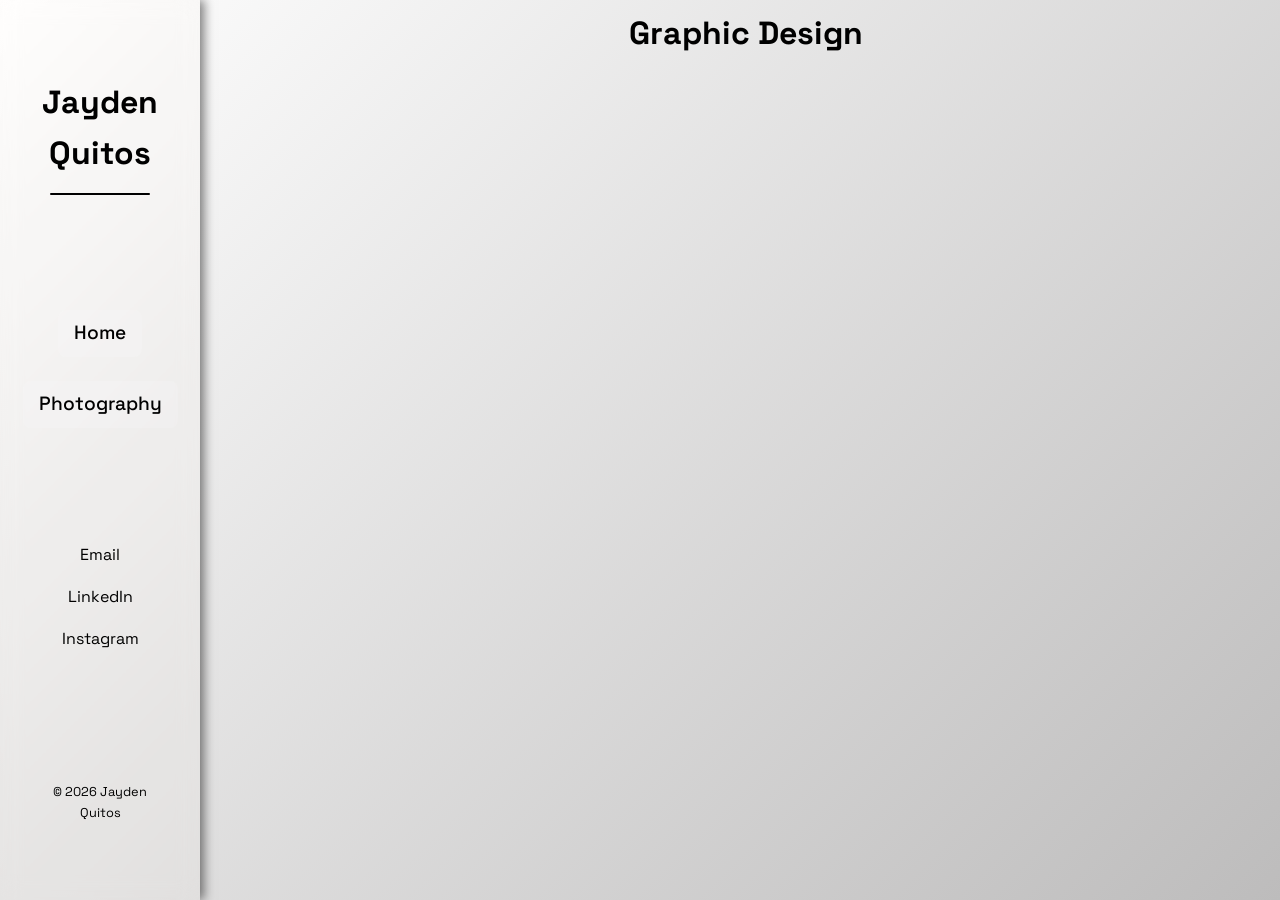
==== graphic-design.html @ de0f4e0f "Add files via upload" ====
<!DOCTYPE html>
<html lang="en">
<head>
    <meta charset="UTF-8">
    <meta name="viewport" content="width=device-width, initial-scale=1.0">
    <title>JQ | Graphic Design</title>
    <link rel="stylesheet" href="styles.css">
    <link rel="preconnect" href="https://fonts.googleapis.com">
    <link rel="preconnect" href="https://fonts.gstatic.com" crossorigin>
    <link href="https://fonts.googleapis.com/css2?family=Space+Grotesk:wght@400;500;600;700&display=swap" rel="stylesheet">
</head>
<body>
    <header>
        <div class="header-content">
            <div class="header-name">
                <h1>Jayden Quitos</h1>
            </div>
            <nav class="header-nav">
                <a href="index.html" class="nav-link">Home</a>
                <a href="photography.html" class="nav-link">Photography</a>
            </nav>
            <div class="header-connections">
                <div class="connection-item">
                    <a href="mailto:jayden.quitos@outlook.com" class="connection-link" target="_blank">Email</a>
                </div>
                <div class="connection-item">
                    <a href="https://linkedin.com/in/jayden-quitos/" class="connection-link" target="_blank">LinkedIn</a>
                </div>
                <div class="connection-item">
                    <a href="https://www.instagram.com/jaydenquitos/" class="connection-link" target="_blank">Instagram</a>
                </div>
            </div>
            <div class="copyright">
                <p>&copy; 2026 Jayden Quitos</p>
            </div>
        </div>
    </header>

    <main>
        <div class="graphic-design-gallery">
            <h1 class="gallery-title">Graphic Design</h1>
            <div class="graphic-design-grid">
                <!-- Images will be automatically loaded by image-loader.js -->
            </div>
        </div>
    </main>

    <script src="image-loader.js"></script>
</body>
</html>
---- styles.css ----
* {
    margin: 0;
    padding: 0;
    box-sizing: border-box;
}

body {
    font-family: 'Space Grotesk', sans-serif;
    line-height: 1.6;
    color: #000;
    background-image: linear-gradient(135deg, #ffffff, #bdbcbc);
    background-size: cover;
    background-position: center;
    background-repeat: no-repeat;
    background-attachment: fixed;
}

header {
    position: fixed;
    left: 0;
    top: 0;
    width: 200px;
    height: 100vh;
    z-index: 1000;
    background: rgba(247, 241, 234, 0.1);
    color: #000000;
    backdrop-filter: blur(10px);
    box-shadow: 4px 0 10px rgba(0, 0, 0, 0.5);
    display: flex;
    align-items: center;
    justify-content: center;
}

.header-content {
    display: flex;
    flex-direction: column;
    align-items: center;
    justify-content: space-between;
    height: 90vh;
    width: 100%;
    padding: 2rem;
}

.header-name {
    text-align: center;
}

.header-name h1 {
    font-size: 2rem;
    margin-bottom: 0;
    font-weight: 700;
    position: relative;
    padding-bottom: 1rem;
}

.header-name h1::after {
    content: '';
    position: absolute;
    bottom: 0;
    left: 50%;
    transform: translateX(-50%);
    width: 100px;
    height: 2px;
    background: #000000;
    border-radius: 1px;
}

.header-nav {
    display: flex;
    flex-direction: column;
    gap: 1.5rem;
    align-items: center;
}

.nav-link {
    color: #000000;
    text-decoration: none;
    font-size: 1.2rem;
    font-weight: 500;
    transition: transform 0.3s ease, color 0.3s ease, box-shadow 0.3s ease;
    padding: 0.5rem 1rem;
    border-radius: 8px;
    background: rgba(255, 255, 255, 0.1);
    text-align: center;
}

.nav-link:hover {
    color: #000000;
    background: rgba(255, 255, 255, 0.2);
    transform: scale(1.05);
    box-shadow: 0 8px 20px rgba(0, 0, 0, 0.4);
}

.header-connections {
    display: flex;
    flex-direction: column;
    gap: 1rem;
    align-items: center;
}

.connection-item {
    text-align: center;
}

.connection-link {
    color: #000000;
    text-decoration: none;
    font-size: 1rem;
    font-weight: 400;
    transition: color 0.3s ease;
}

.connection-link:hover {
    color: #000000;
}

.copyright {
    text-align: center;
    margin-top: 1rem;
}

.copyright p {
    color: #000000;
    font-size: 0.8rem;
    font-weight: 400;
    margin: 0;
}

/* ========================================
   MAIN CONTENT LAYOUT
   ======================================== */
main {
    padding: 0.5rem 0.5rem 0.5rem 220px; 
    min-height: 100vh;
    display: flex;
    flex-direction: column;
    align-items: center; /* UPDATED: Center grids and text in remaining space */
    justify-content: flex-start;
}

/* ========================================
   INDEX PAGE HIGHLIGHTS GRID
   ======================================== */
.portfolio-container {
    display: flex;
    flex-direction: column;
    gap: 0.5rem;
    width: fit-content;
    max-width: calc(100vw - 220px - 4rem);
    margin: 0 auto;
    align-items: center;
}

.portfolio-category {
    display: flex;
    flex-direction: column;
    align-items: center;
    gap: 1rem;
    width: 100%;
}

.portfolio-grid {
    display: grid;
    /* Setting a fixed width for columns ensures the math is perfect */
    grid-template-columns: repeat(4, 250px); 
    gap: 1rem;
    width: 100%;
    justify-content: center; 
    justify-items: center;
}

.section-title {
    color: #000000;
    font-size: 1.2rem;
    font-weight: 600;
    text-align: center;
    margin-top: 0.5rem;
    margin-bottom: 0.5rem; 
}

/* ========================================
   GRID SYSTEMS
   ======================================== */
.photos-grid, .graphic-design-grid, .photography-grid {
    display: grid;
    gap: 1rem;
    justify-content: center;
    justify-items: center;
    width: 100%;
    max-width: calc(100vw - 220px - 4rem);
    margin: 0 auto;
    text-align: center;
}

.photos-grid, .graphic-design-grid {
    grid-template-columns: repeat(5, 220px);
    gap: 1rem;
}

.photography-grid {
    grid-template-columns: repeat(5, 220px);
    gap: 1rem;
}

/* ========================================
   PHOTO ITEMS
   ======================================== */
.highlight-square, .photo-item, .graphic-design-item {
    width: 220px;
    aspect-ratio: 4 / 5;
    border-radius: 12px;
    overflow: hidden;
    cursor: pointer;
    transition: transform 0.3s ease, box-shadow 0.3s ease;
    box-shadow: 0 4px 6px rgba(0, 0, 0, 0.3);
}

.highlight-square {
    height: 300px;
}

.highlight-square:hover, .photo-item:hover, .graphic-design-item:hover {
    transform: scale(1.05);
    box-shadow: 0 8px 20px rgba(0, 0, 0, 0.4);
}

.highlight-square img, .photo-item img, .graphic-design-item img {
    width: 100%;
    height: 100%;
    object-fit: cover;
    image-rendering: auto;
    backface-visibility: hidden;
    transform: translateZ(0);
}

/* ========================================
   GALLERY CONTAINERS
   ======================================== */
.photography-gallery, .graphic-design-gallery {
    display: flex;
    flex-direction: column;
    align-items: center; /* UPDATED: Centers Title and Grid block */
    gap: 1rem;
    width: 100%;
    max-width: calc(100vw - 220px - 4rem);
    margin: 0 auto;
}

.gallery-title {
    font-size: 2rem;
    font-weight: 700;
    color: #000000;
    text-align: center;
    margin: 0;
}

/* ========================================
   MOBILE RESPONSIVE
   ======================================== */
@media (max-width: 768px) {
    header {
        width: 150px;
    }
    
    .header-name h1 {
        font-size: 1.4rem;
    }
    
    .nav-link {
        font-size: 1.1rem;
        padding: 0.4rem 0.8rem;
    }
    
    .connection-link {
        font-size: 1rem;
    }
    
    main {
        padding: 2rem 1rem 2rem 170px;
        display: flex;
        flex-direction: column;
        align-items: center; /* UPDATED: Mobile center */
        justify-content: flex-start;
    }
    
    .photos-grid, .graphic-design-grid, .photography-grid {
        grid-template-columns: repeat(2, auto);
        gap: 0.8rem;
    }
    
    .highlight-square {
        width: 120px;
        height: 120px;
    }
    
    .section-title {
        font-size: 1.2rem;
    }
}
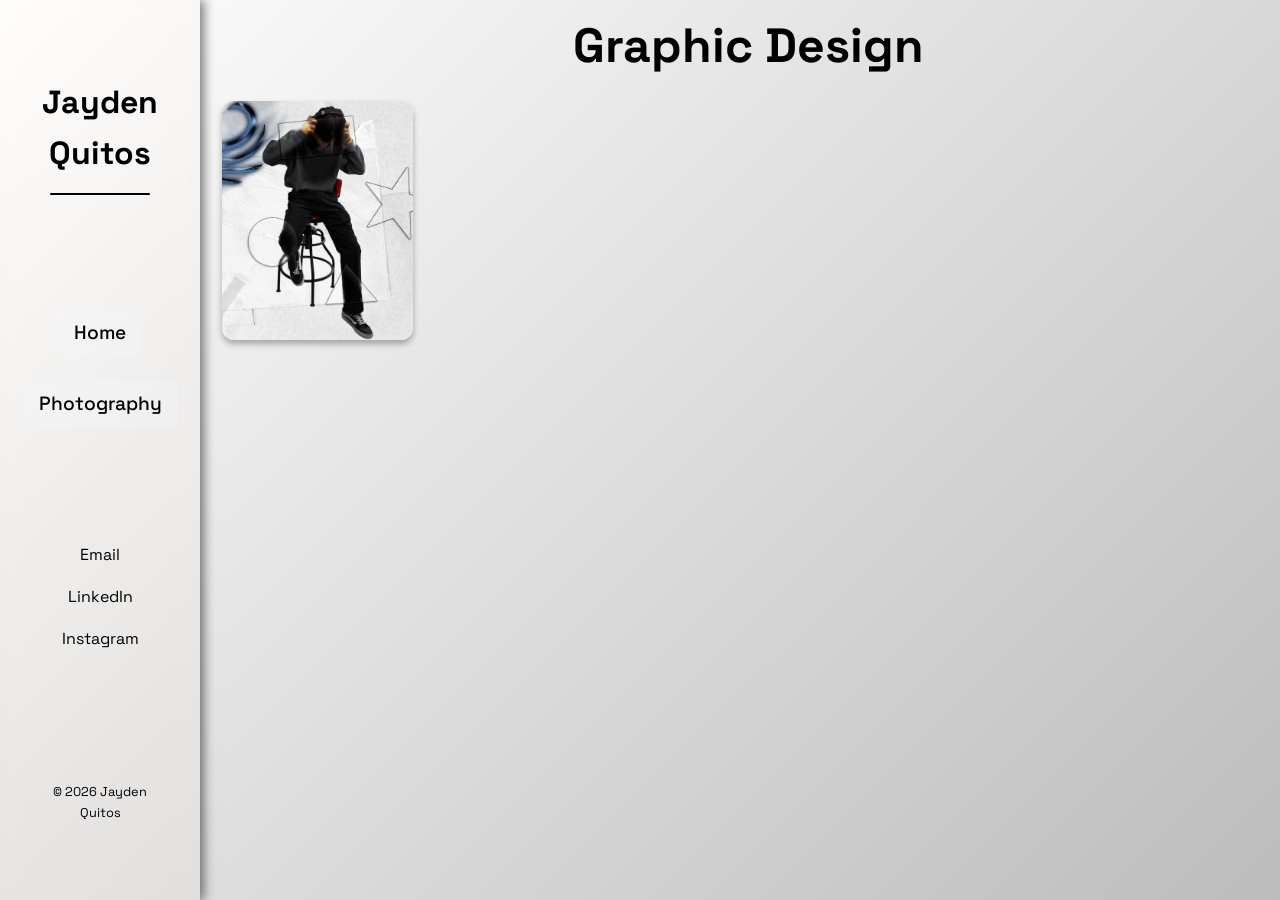
==== commit 2d56637f: "Updated Website Possible Final Version?" ====
--- a/graphic-design.html
+++ b/graphic-design.html
@@ -45,6 +45,14 @@
         </div>
     </main>
 
+    <!-- Photo Modal -->
+    <div id="photoModal" class="photo-modal">
+        <div class="modal-content">
+            <span class="close-modal">&times;</span>
+            <img id="modalImage" src="" alt="">
+        </div>
+    </div>
+
     <script src="image-loader.js"></script>
 </body>
 </html>
--- a/styles.css
+++ b/styles.css
@@ -130,7 +130,7 @@
    MAIN CONTENT LAYOUT
    ======================================== */
 main {
-    padding: 0.5rem 0.5rem 0.5rem 220px; 
+    padding: 0.5rem 0.25rem 0.5rem 220px; 
     min-height: 100vh;
     display: flex;
     flex-direction: column;
@@ -145,8 +145,8 @@
     display: flex;
     flex-direction: column;
     gap: 0.5rem;
-    width: fit-content;
-    max-width: calc(100vw - 220px - 4rem);
+    width: 100%;
+    max-width: calc(100vw - 220px - 0.5rem);
     margin: 0 auto;
     align-items: center;
 }
@@ -161,17 +161,18 @@
 
 .portfolio-grid {
     display: grid;
-    /* Setting a fixed width for columns ensures the math is perfect */
-    grid-template-columns: repeat(4, 250px); 
-    gap: 1rem;
-    width: 100%;
+    grid-template-columns: repeat(auto-fit, minmax(min(220px, 15vw), 1fr));
+    gap: clamp(0.5rem, 2vw, 1.5rem);
+    width: 100%;
+    max-width: calc(100vw - 220px - 0.5rem);
+    margin: 0 auto;
     justify-content: center; 
     justify-items: center;
 }
 
 .section-title {
     color: #000000;
-    font-size: 1.2rem;
+    font-size: clamp(1.2rem, 3vw, 2rem);
     font-weight: 600;
     text-align: center;
     margin-top: 0.5rem;
@@ -183,30 +184,29 @@
    ======================================== */
 .photos-grid, .graphic-design-grid, .photography-grid {
     display: grid;
-    gap: 1rem;
+    gap: clamp(0.5rem, 2vw, 1.5rem);
     justify-content: center;
     justify-items: center;
     width: 100%;
-    max-width: calc(100vw - 220px - 4rem);
+    max-width: calc(100vw - 220px - 0.5rem);
     margin: 0 auto;
     text-align: center;
 }
 
 .photos-grid, .graphic-design-grid {
-    grid-template-columns: repeat(5, 220px);
-    gap: 1rem;
+    grid-template-columns: repeat(5, 1fr);
 }
 
 .photography-grid {
-    grid-template-columns: repeat(5, 220px);
-    gap: 1rem;
+    grid-template-columns: repeat(5, 1fr);
 }
 
 /* ========================================
    PHOTO ITEMS
    ======================================== */
 .highlight-square, .photo-item, .graphic-design-item {
-    width: 220px;
+    width: 100%;
+    max-width: min(300px, 22vw);
     aspect-ratio: 4 / 5;
     border-radius: 12px;
     overflow: hidden;
@@ -216,7 +216,7 @@
 }
 
 .highlight-square {
-    height: 300px;
+    aspect-ratio: 4 / 5;
 }
 
 .highlight-square:hover, .photo-item:hover, .graphic-design-item:hover {
@@ -228,9 +228,14 @@
     width: 100%;
     height: 100%;
     object-fit: cover;
-    image-rendering: auto;
+    image-rendering: -webkit-optimize-contrast;
+    image-rendering: smooth;
+    image-rendering: high-quality;
     backface-visibility: hidden;
     transform: translateZ(0);
+    transition: transform 0.3s ease;
+    filter: none;
+    will-change: transform;
 }
 
 /* ========================================
@@ -242,12 +247,12 @@
     align-items: center; /* UPDATED: Centers Title and Grid block */
     gap: 1rem;
     width: 100%;
-    max-width: calc(100vw - 220px - 4rem);
+    max-width: calc(100vw - 220px - 0.5rem);
     margin: 0 auto;
 }
 
 .gallery-title {
-    font-size: 2rem;
+    font-size: clamp(2rem, 4vw, 3rem);
     font-weight: 700;
     color: #000000;
     text-align: center;
@@ -284,16 +289,110 @@
     }
     
     .photos-grid, .graphic-design-grid, .photography-grid {
-        grid-template-columns: repeat(2, auto);
-        gap: 0.8rem;
+        grid-template-columns: repeat(5, 1fr);
+        gap: clamp(0.6rem, 1.2vw, 1rem);
     }
     
     .highlight-square {
-        width: 120px;
-        height: 120px;
-    }
-    
-    .section-title {
-        font-size: 1.2rem;
+        width: 100%;
+        max-width: min(200px, 22vw);
+    }
+}
+
+/* ========================================
+   TABLET RESPONSIVE
+   ======================================== */
+@media (max-width: 1024px) and (min-width: 769px) {
+    header {
+        width: 180px;
+    }
+    
+    main {
+        padding: 2rem 1rem 2rem 200px;
+    }
+    
+    .photos-grid, .graphic-design-grid, .photography-grid {
+        grid-template-columns: repeat(5, 1fr);
+        gap: clamp(0.7rem, 1.3vw, 1.1rem);
+    }
+}
+
+/* ========================================
+   PHOTO MODAL
+   ======================================== */
+.photo-modal {
+    display: none;
+    position: fixed;
+    z-index: 9999;
+    left: 0;
+    top: 0;
+    width: 100%;
+    height: 100%;
+    background-color: rgba(0, 0, 0, 0.9);
+    justify-content: center;
+    align-items: center;
+    animation: fadeIn 0.3s ease;
+}
+
+.modal-content {
+    position: relative;
+    max-width: 95vw;
+    max-height: 95vh;
+    display: flex;
+    justify-content: center;
+    align-items: center;
+}
+
+.modal-content img {
+    max-width: 100%;
+    max-height: 95vh;
+    object-fit: contain;
+    border-radius: 8px;
+    box-shadow: 0 10px 30px rgba(0, 0, 0, 0.5);
+}
+
+.close-modal {
+    position: absolute;
+    top: 20px;
+    right: 20px;
+    color: #ffffff;
+    font-size: 40px;
+    font-weight: bold;
+    cursor: pointer;
+    transition: color 0.3s ease;
+    line-height: 1;
+    z-index: 10000;
+    background: rgba(0, 0, 0, 0.5);
+    width: 50px;
+    height: 50px;
+    border-radius: 50%;
+    display: flex;
+    align-items: center;
+    justify-content: center;
+}
+
+.close-modal:hover {
+    color: #cccccc;
+}
+
+@keyframes fadeIn {
+    from { opacity: 0; }
+    to { opacity: 1; }
+}
+
+/* ========================================
+   ULTRA WIDE SCREENS
+   ======================================== */
+@media (min-width: 1400px) {
+    .photos-grid, .graphic-design-grid, .photography-grid {
+        grid-template-columns: repeat(5, 1fr);
+        max-width: calc(100vw - 220px - 0.5rem);
+        gap: clamp(0.8rem, 1.4vw, 1.2rem);
+    }
+    
+    .portfolio-grid {
+        grid-template-columns: repeat(5, 1fr);
+        max-width: calc(100vw - 220px - 0.5rem);
+        gap: clamp(0.8rem, 1.4vw, 1.2rem);
     }
 }
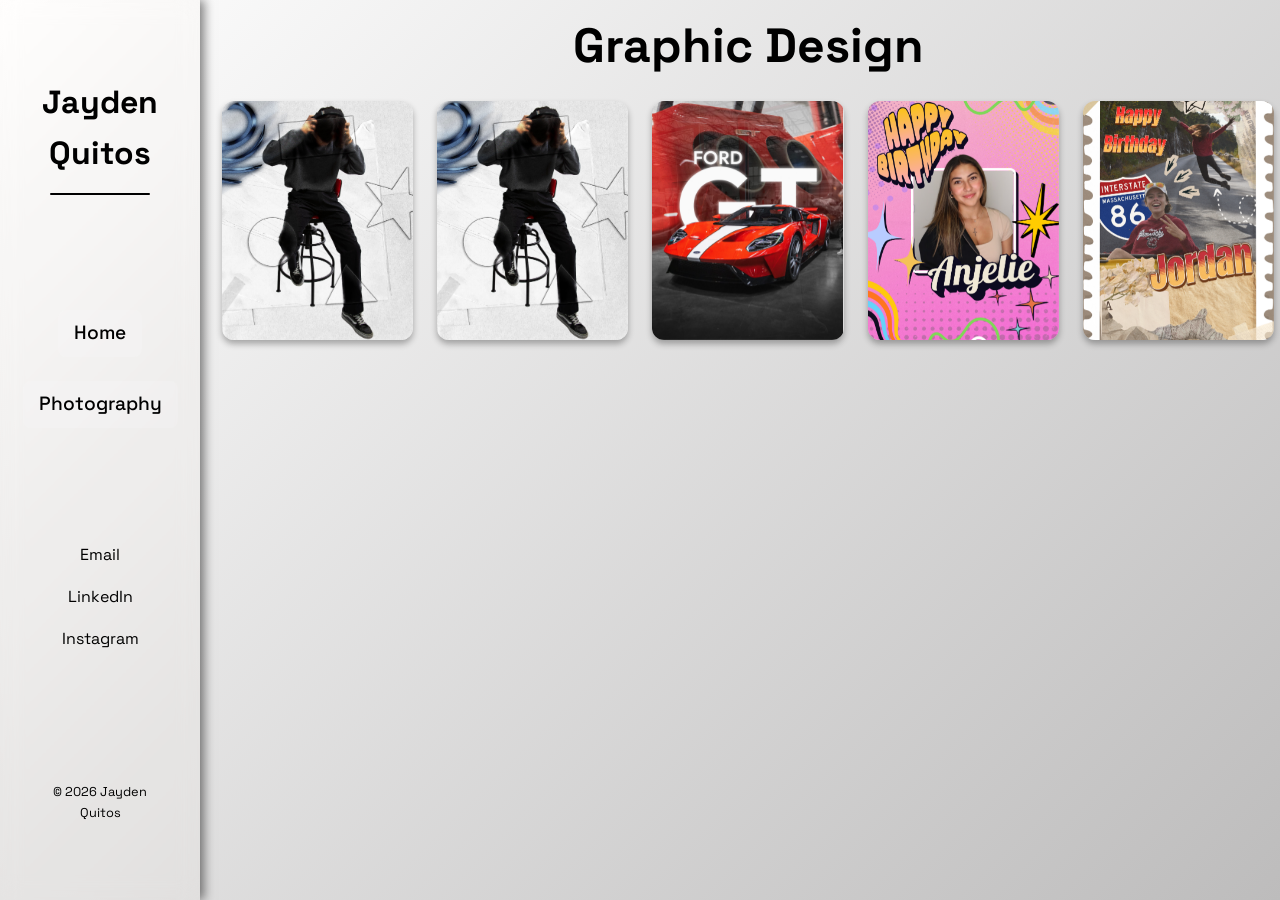
==== commit f5bc5c58: "update" ====
--- a/graphic-design.html
+++ b/graphic-design.html
@@ -53,6 +53,6 @@
         </div>
     </div>
 
-    <script src="image-loader.js"></script>
+    <script src="image-loader.js?v=202504171100"></script>
 </body>
 </html>
